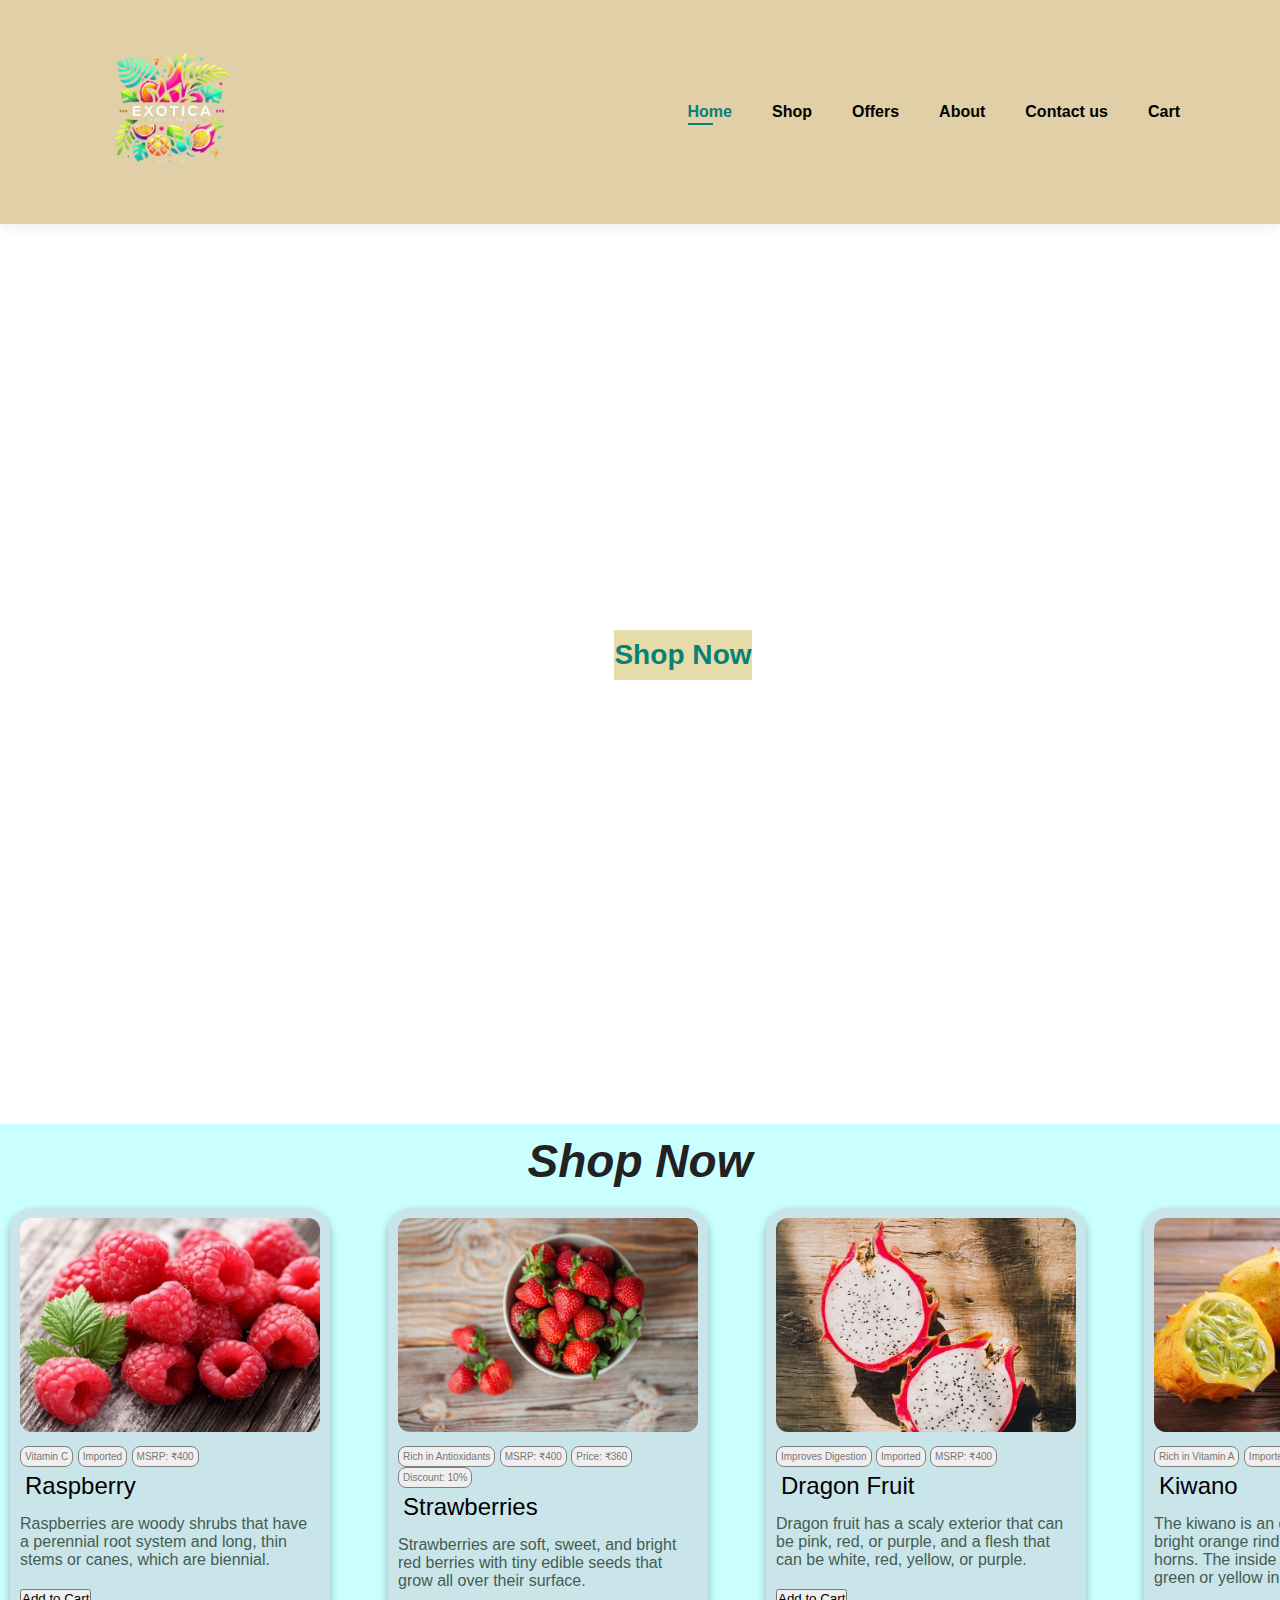
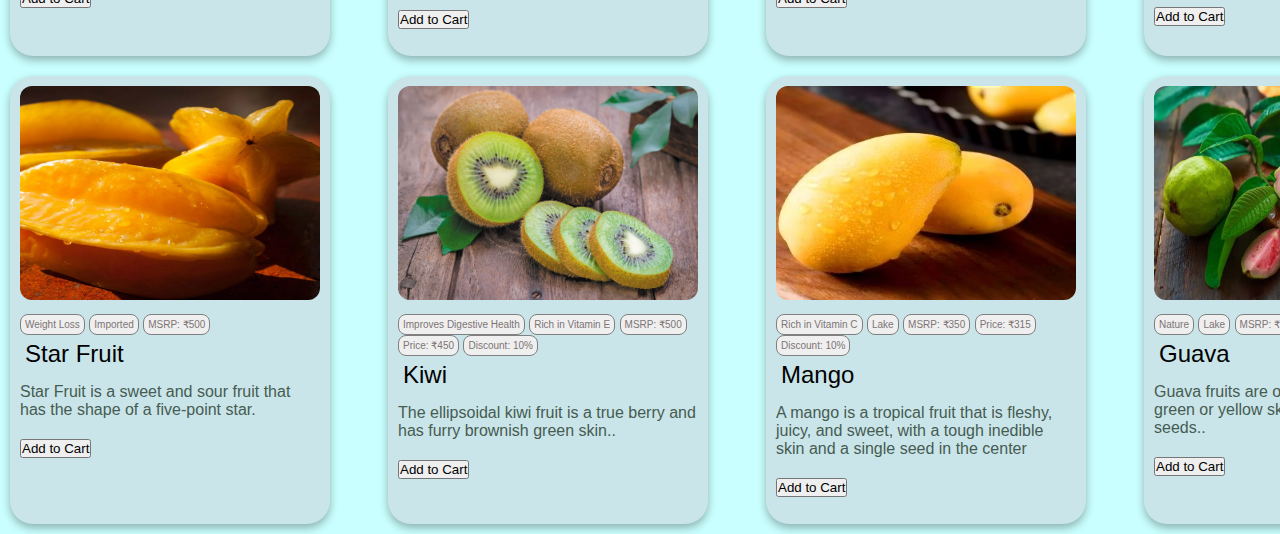
==== index.html @ 87b7499a "my first website" ====
<!DOCTYPE html>
<html lang="en">
<head>
    <meta charset="UTF-8">
    <meta name="viewport" content="width=device-width, initial-scale=1.0">
    <title>Document</title>
    <link rel="stylesheet" href="style.css">
</head>
<body>
    <section id="header">
        <a href="index.html"><img src="images/logo2,1.png" height="180px" alt="logo"></a>

        <div>
            <ul id="navbar">
                <li><a class="active" href="index.html">Home</a></li>
                <li><a href="#products">Shop</a></li>
                <li><a href="offers.html">Offers</a></li>
                <li><a href="About.html">About</a></li>
                <li><a href="contact.html">Contact us</a></li>
                <li><a href="Cart.html">Cart</a></li>
            </ul>
        </div>
    </section>
    <section id="hero">
        <div class="button">
        <!-- <h4>Trade-in-offer</h4> 
        <h2>Super value deals</h2>
        <h1>On all products</h1>
        <p>Lorem ipsum dolor sit amet consectetur, adipisicing elit. Ex, necessitatibus.</p> -->
        <a href="#products"><button><h3>Shop Now</h3></button></a>
        </div>
    </section>
    <section id="shop">
        <h2>Shop Now</h2>
    </section>
    <section id="products">

        <div class="container">
            <img src="images/rasberry.jpg" alt="" class="pic">
            <div class="tags">
                <a href=""><button class="list-item">Vitamin C</button></a>
                <a href=""><button class="list-item">Imported</button></a>
                <a href=""><button class="list-item msrp">MSRP: ₹400</button></a>
            </div>
            <div class="title">Raspberry</div>
            <p>Raspberries are woody shrubs that have a perennial root system and long, thin stems or canes, which are biennial.</p>
            <button class="read" onclick="addToCart('Raspberry', 'images/rasberry.jpg', 400)">Add to
                Cart</button>
            </div>
            <div class="container">
            <img src="images/strawberries.jpg" alt="" class="pic">
            <div class="tags">
                <a href=""><button class="list-item">Rich in Antioxidants</button></a>
                <a href=""><button class="list-item msrp">MSRP: ₹400</button></a>
                <a href=""><button class="list-item offer-price">Price: ₹360</button></a>
                <a href=""><button class="list-item">Discount: 10%</button></a>
                
            </div>
            <div class="title">Strawberries</div>
        <p>Strawberries are soft, sweet, and bright red berries with tiny edible seeds that grow all over their surface. </p>
        <button class="read" onclick="addToCart('Strawberries', 'images/strawberries.jpg', 360)">Add to
            Cart</button>
    </div>
    <div class="container">
        <img src="images/dragonfruit.jpg" alt="" class="pic">
        <div class="tags">
            <a href=""><button class="list-item">Improves Digestion</button></a>
            <a href=""><button class="list-item">Imported</button></a>
            <a href=""><button class="list-item msrp">MSRP: ₹400</button></a>
            
        </div>
        <div class="title">Dragon Fruit</div>
        <p>Dragon fruit has a scaly exterior that can be pink, red, or purple, and a flesh that can be white, red, yellow, or purple.
            </p>
            <button class="read" onclick="addToCart('Dragon Fruit', 'images/dragonfruit.jpg', 400)">Add to
                Cart</button>
        </div>
        <div class="container">
            <img src="images/kiwano.jpg" alt="" class="pic">
            <div class="tags">
                <a href=""><button class="list-item">Rich in Vitamin A</button></a>
                <a href=""><button class="list-item">Imported</button></a>
                <a href=""><button class="list-item msrp">MSRP: ₹600</button></a>
                
            </div>
            <div class="title">Kiwano</div>
            <p>The kiwano is an oval-shaped fruit with a bright orange rind covered in small, spiky horns. The inside is jelly-like and lime green or yellow in color.</p>
            <button class="read" onclick="addToCart('Kiwano', 'images/kiwano.jpg', 600)">Add to
                Cart</button>
            </div>
            <div class="container">
                <img src="images/roseapple.jpg" alt="" class="pic">
                <div class="tags">
                    <a href=""><button class="list-item">Nature</button></a>
                    <a href=""><button class="list-item">Imported</button></a>
                    <a href=""><button class="list-item msrp">MSRP: ₹350</button></a>
                    
                </div>
                <div class="title">Roseapple</div>
                <p>Rose apples are tropical fruits with a sweet, rose-like flavor and are usually oval or nearly round in shape.</p>
                <button class="read" onclick="addToCart('Roseapple', 'images/roseapple.jpg', 350)">Add to
                    Cart</button>
                </div>
                <div class="container">
                    <img src="images/starfruit.jpg" alt="" class="pic">
                    <div class="tags">
                        <a href=""><button class="list-item">Weight Loss</button></a>
                        <a href=""><button class="list-item">Imported</button></a>
                        <a href=""><button class="list-item msrp">MSRP: ₹500</button></a>
                        
                    </div>
                    <div class="title">Star Fruit</div>
                    <p>Star Fruit is a sweet and sour fruit that has the shape of a five-point star.</p>
                    <button class="read" onclick="addToCart('Star Fruit', 'images/starfruit.jpg', 400)">Add to
                        Cart</button>
                </div>
                <div class="container">
                    <img src="images/kiwi.jpg" alt="" class="pic">
                    <div class="tags">
                        <a href=""><button class="list-item">Improves Digestive Health</button></a>
                        <a href=""><button class="list-item">Rich in Vitamin E</button></a>
                        <a href=""><button class="list-item msrp">MSRP: ₹500</button></a>
                        <a href=""><button class="list-item offer-price">Price: ₹450</button></a>
                        <a href=""><button class="list-item">Discount: 10%</button></a>
                    </div>
                    <div class="title">Kiwi</div>
                    <p>The ellipsoidal kiwi fruit is a true berry and has furry brownish green skin..</p>
                    <button class="read" onclick="addToCart('Kiwi', 'images/kiwi.jpg', 450)">Add to
                        Cart</button>
                </div>
                <div class="container">
                <img src="images/mago.jpg" alt="" class="pic">
                <div class="tags">
            <a href=""><button class="list-item">Rich in Vitamin C</button></a>
            <a href=""><button class="list-item">Lake</button></a>
            <a href=""><button class="list-item msrp">MSRP: ₹350</button></a>
            <a href=""><button class="list-item offer-price">Price: ₹315</button></a>
            <a href=""><button class="list-item">Discount: 10%</button></a>
        </div>
        <div class="title">Mango</div>
        <p>A mango is a tropical fruit that is fleshy, juicy, and sweet, with a tough inedible skin and a single seed in the center</p>
        <button class="read" onclick="addToCart('Mango', 'images/mago.jpg', 315)">Add to
            Cart</button>
    </div>
    <div class="container">
        <img src="images/guava.jpg" alt="" class="pic">
        <div class="tags">
            <a href=""><button class="list-item">Nature</button></a>
            <a href=""><button class="list-item">Lake</button></a>
            <a href=""><button class="list-item msrp">MSRP: ₹300</button></a>
            <a href=""><button class="list-item offer-price">Price: ₹285</button></a>
            <a href=""><button class="list-item">Discount: 5%</button></a>
        </div>
        <div class="title">Guava</div>
        <p>Guava fruits are oval in shape with light green or yellow skin and contain edible seeds..</p>
        <button class="read" onclick="addToCart('Guava', 'images/guava.jpg', 285)">Add to
            Cart</button>
    </div>
    <div class="container">
        <img src="images/lychee.jpg" alt="" class="pic">
        <div class="tags">
            <a href=""><button class="list-item">Nature</button></a>
            <a href=""><button class="list-item">Lake</button></a>
            <a href=""><button class="list-item msrp">MSRP: ₹400</button></a>
            <a href=""><button class="list-item offer-price">Price: ₹360</button></a>
            <a href=""><button class="list-item">Discount: 10%</button></a>
        </div>
        <div class="title">Lychee</div>
        <p>Lychee (Litchi chinensis) is a subtropical fruit with a sweet, juicy pulp and a single large seed.</p>
        <button class="read" onclick="addToCart('Lychee', 'images/lychee.jpg', 360)">Add to
            Cart</button>
    </div>
    </section>
    
    <script src="script.js"></script>
    
        
        
       
    </body>
</html>
---- style.css ----
* {
    margin: 0;
    padding: 0;
    box-sizing: border-box;
    font-family: "Spartan", sans-serif;
  }
  
  html {
    scroll-behavior: smooth;
  }
  
  h1 {
    font-size: 50px;
    line-height: 64px;
    color: #222;
  }
  
  h2 {
    font-size: 46px;
    line-height: 54px;
    color: #222;
  }
  
  h4 {
    font-size: 20px;
    color: #222;
  }
  
  h6 {
    font-weight: 700;
    font-size: 12px;
  }
  
  p {
    font-size: 16px;
    color: #465b52;
    margin: 15px 0 20px 0;
  }
  
  .section-p1 {
    padding: 40px 80px;
  }
  
  .section-m1 {
    margin: 40px 0;
  }
  
  body {
    width: 100%;
  }
#header{
    display: flex;
    align-items: center;
    justify-content: space-between;
    
    padding: 20px 80px;
    /* background-image: url(images/navbar.png); */
    box-shadow: 0 5px 15px rgba(0,0,0,0.06);
    background-color: #e1cfa7;
    /* background-color: rgb(201, 255, 254); */

    
  }
#header2{
    display: flex;
    align-items: center;
    justify-content: space-between;
    
    padding: 20px 80px;
    /* background-image: url(images/navbar.png); */
    box-shadow: 0 5px 15px rgba(0,0,0,0.06);
    background-color: #d9377b;
    
}
#navbar
    {
        display: flex;
        align-items: center;
        justify-content: space-between;
        
}
#navbar li{
    list-style: none;
    padding: 0 20px;
    position: relative;
}
#navbar li a{
    text-decoration: none;
    font-size: 16px;
    font-weight: 600;
    color: black;
    
    
}
#navbar li a:hover,#navbar li a.active{
color: #088178;
}
#navbar li a.active::after,#navbar li a:hover::after{
    content: "";
    width: 30%;
    height: 2px;
    background: #088178;
    bottom: -4px;
    left: 20px;
    position: absolute;
}
#hero{
    background-image: url("images/exotica.png");
    height: 100vh;
    width: 100%;
    background-size: cover;
    background-position: top 25% right 0;
    padding: 0 80px;
    display: flex;
    flex-direction: column;
    align-items: flex-start;
    justify-content: center;
}

#hero button{
    
    color: #088178;
    border: 0;
    text-align: center;
    font-size: x-large;
    height: 50px;
    position: relative;
    border: 0;
    
    
    
    background-color: rgba(182, 152, 0, 0.338);
    
}
.button{
  margin: 0;
  position: absolute;
  top: 70%;
  left: 48%;
  

}
* {
  margin: 0;
  padding: 0;
  text-decoration: none;
  
}
#shop{
  /* background-image: url(images/navbar.png); */
  /* background-color: #e1cfa7; */
  background-color: rgb(201, 255, 254);
  padding:10px ;
  text-align: center;
  font-family: 'Courier New', Courier, monospace;
  font-style: italic;
  
}

body {
  background-color: var(--secondary-color);
}

.container {
  margin: 10px;
  padding: 10px;
  background-color: var(--container-bg);
  height: 28em;
  width: 20em;
  border-radius: 23px;
  /* border: 1px solid; */
  box-shadow: 0 4px 8px rgba(0,0,0,0.3);
  background-color: rgb(202, 229, 233);
}

.pic {
  margin-bottom: 10px;
  height: 50%;
  width: 100%;
  border-radius: 12px;
}

.list-item {
  padding: 4px;
  font-size: 10px;
  display: inline-block;
  color: rgb(125, 116, 116);
  border: 0.5px solid grey;
  border-radius: 8px;
}

.title {
  font-size: 1.5rem;
  font-weight: 400;
  color: var(--primary-color);
  margin: 5px;
}
#products{
  display: grid;
  grid-template-columns: repeat(5,378px);
  /* background-color: #F4B183; */
  /* background-color: #e1cfa7; */
  background-color: rgb(201, 255, 254);
  
}

#hero2{
  background-image: url("images/sale2.png");
  height: 100vh;
  width: 100%;
  background-size: cover;
  background-position: top 25% right 0;
  padding: 0 80px;
  display: flex;
  flex-direction: column;
  align-items: flex-start;
  justify-content: center;
  background-color: #d9377b;
}
#hero2 button{
    
  color: #f7c900;
  border: 0;
  text-align: center;
  font-size: x-large;
  height: 50px;
  position: relative;
  border: 0;
  
  
  
  background-color: rgba(182, 152, 0, 0.338);
 
}
.discount{
  margin: 0;
  position: absolute;
  top: 100%;
  left: 47%;
}
#deals{
  display: grid;
  grid-template-columns: repeat(5,378px);
  background-color: #d9377b;
}
.ab{
  text-align: center;
  background-color: #d9377b;
  font-family: Verdana, Geneva, Tahoma, sans-serif;
  font-style: italic;
  
}
/* #about us */
.about-section {
  padding: 20px;
  text-align: center;
  
}

.about-section h1 {
  font-size: 2.5em;
  margin-bottom: 20px;
}

.about-section p {
  font-size: 1.2em;
  line-height: 1.6;
  margin-bottom: 20px;
}

.team-section {
  padding: 20px;
  text-align: center;
}

.team-section h2 {
  font-size: 2em;
  margin-bottom: 20px;
}

.team-member {
  display: inline-block;
  width: 200px;
  margin: 10px;
  text-align: center;
}

.team-member img {
  width: 100px;
  height: 100px;
  border-radius: 50%;
  object-fit: cover;
}

.team-member h3 {
  font-size: 1.5em;
  margin: 10px 0;
}

.team-member p {
  font-size: 1em;
  color: #666;
}
/* #end */
/* #contact us */
.contact-section {
  padding: 20px;
  text-align: center;
  
}

.contact-section h1 {
  font-size: 2.5em;
  margin-bottom: 20px;
}
.contact-form {
  max-width: 600px;
  margin: 0 auto;
  text-align: left;
  align-self: center;
}

.contact-form label {
  display: block;
  margin-bottom: 5px;
  font-weight: bold;
}

.contact-form input,
.contact-form textarea {
  width: 100%;
  padding: 10px;
  margin-bottom: 20px;
  border: 1px solid #ccc;
  border-radius: 5px;
}

.contact-form button {
  padding: 10px 20px;
  background-color: green;
  color: white;
  border: none;
  border-radius: 5px;
  cursor: pointer;
}

.contact-form button:hover {
  background-color: darkgreen;
}

/* #end */
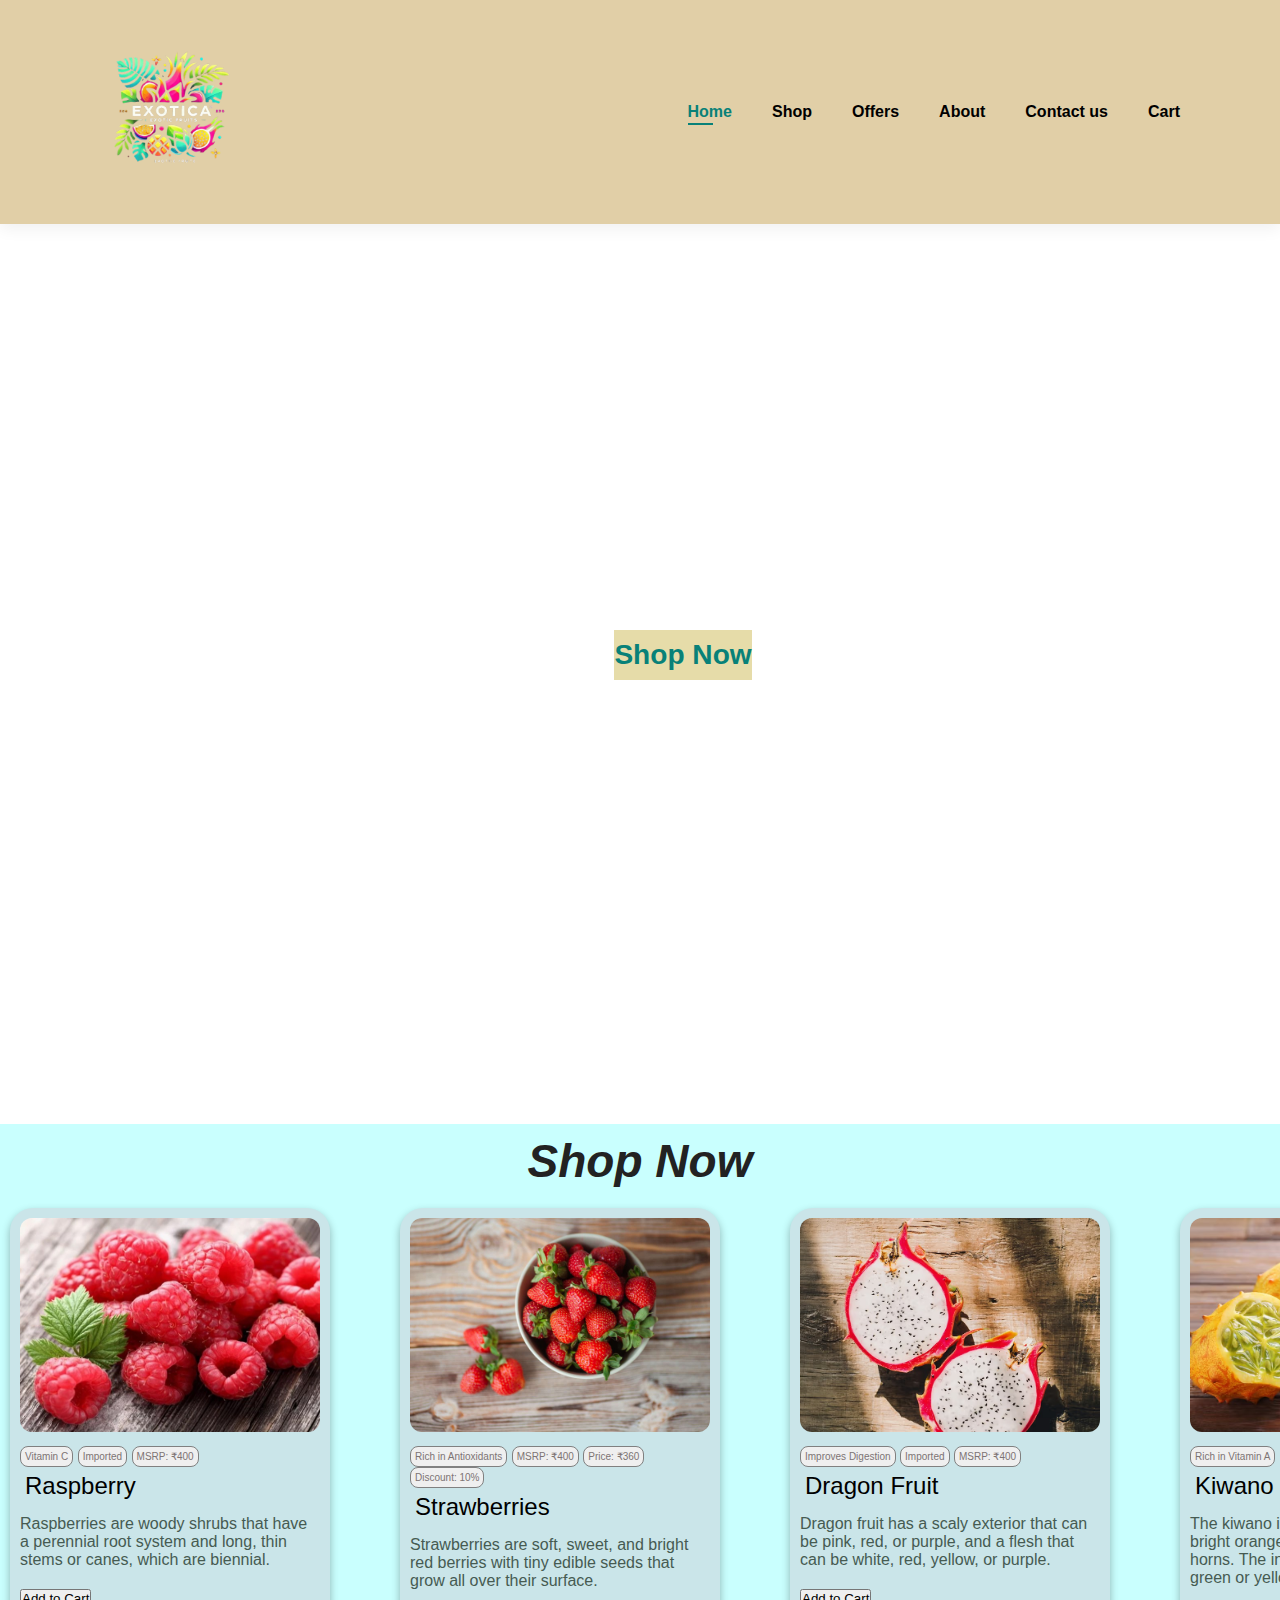
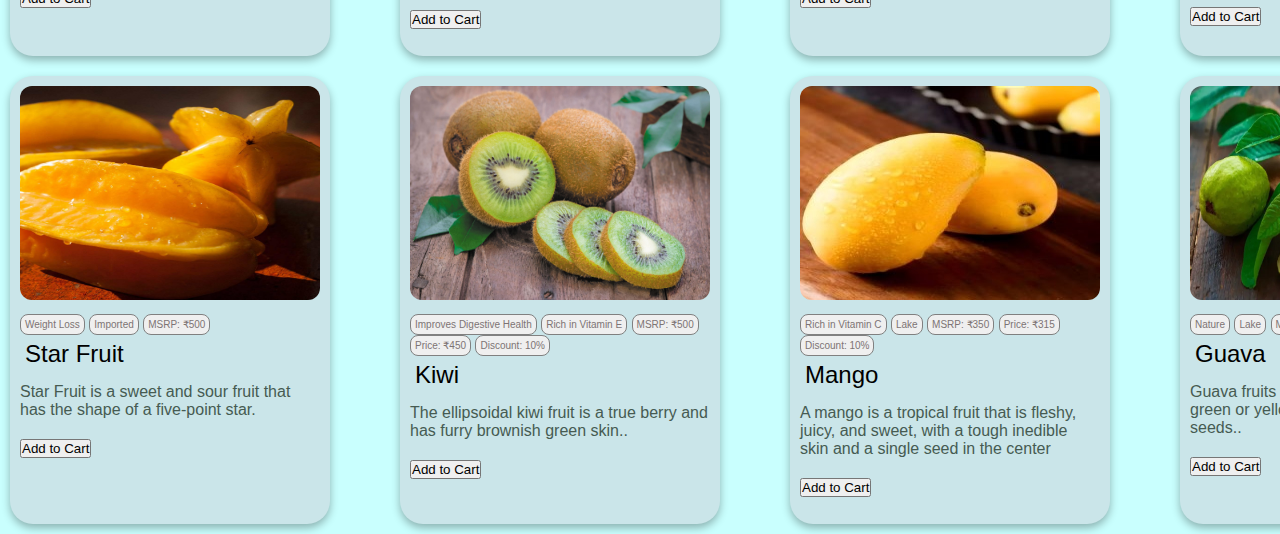
==== commit d2c6d02a: "few changes" ====
--- a/index.html
+++ b/index.html
@@ -88,7 +88,7 @@
             <button class="read" onclick="addToCart('Kiwano', 'images/kiwano.jpg', 600)">Add to
                 Cart</button>
             </div>
-            <div class="container">
+            <!-- <div class="container">
                 <img src="images/roseapple.jpg" alt="" class="pic">
                 <div class="tags">
                     <a href=""><button class="list-item">Nature</button></a>
@@ -100,7 +100,7 @@
                 <p>Rose apples are tropical fruits with a sweet, rose-like flavor and are usually oval or nearly round in shape.</p>
                 <button class="read" onclick="addToCart('Roseapple', 'images/roseapple.jpg', 350)">Add to
                     Cart</button>
-                </div>
+                </div> -->
                 <div class="container">
                     <img src="images/starfruit.jpg" alt="" class="pic">
                     <div class="tags">
@@ -156,7 +156,7 @@
         <button class="read" onclick="addToCart('Guava', 'images/guava.jpg', 285)">Add to
             Cart</button>
     </div>
-    <div class="container">
+    <!-- <div class="container">
         <img src="images/lychee.jpg" alt="" class="pic">
         <div class="tags">
             <a href=""><button class="list-item">Nature</button></a>
@@ -169,7 +169,7 @@
         <p>Lychee (Litchi chinensis) is a subtropical fruit with a sweet, juicy pulp and a single large seed.</p>
         <button class="read" onclick="addToCart('Lychee', 'images/lychee.jpg', 360)">Add to
             Cart</button>
-    </div>
+    </div> -->
     </section>
     
     <script src="script.js"></script>
--- a/style.css
+++ b/style.css
@@ -197,7 +197,7 @@
 }
 #products{
   display: grid;
-  grid-template-columns: repeat(5,378px);
+  grid-template-columns: repeat(4,390px);
   /* background-color: #F4B183; */
   /* background-color: #e1cfa7; */
   background-color: rgb(201, 255, 254);
@@ -240,7 +240,7 @@
 }
 #deals{
   display: grid;
-  grid-template-columns: repeat(5,378px);
+  grid-template-columns: repeat(4,390px);
   background-color: #d9377b;
 }
 .ab{
